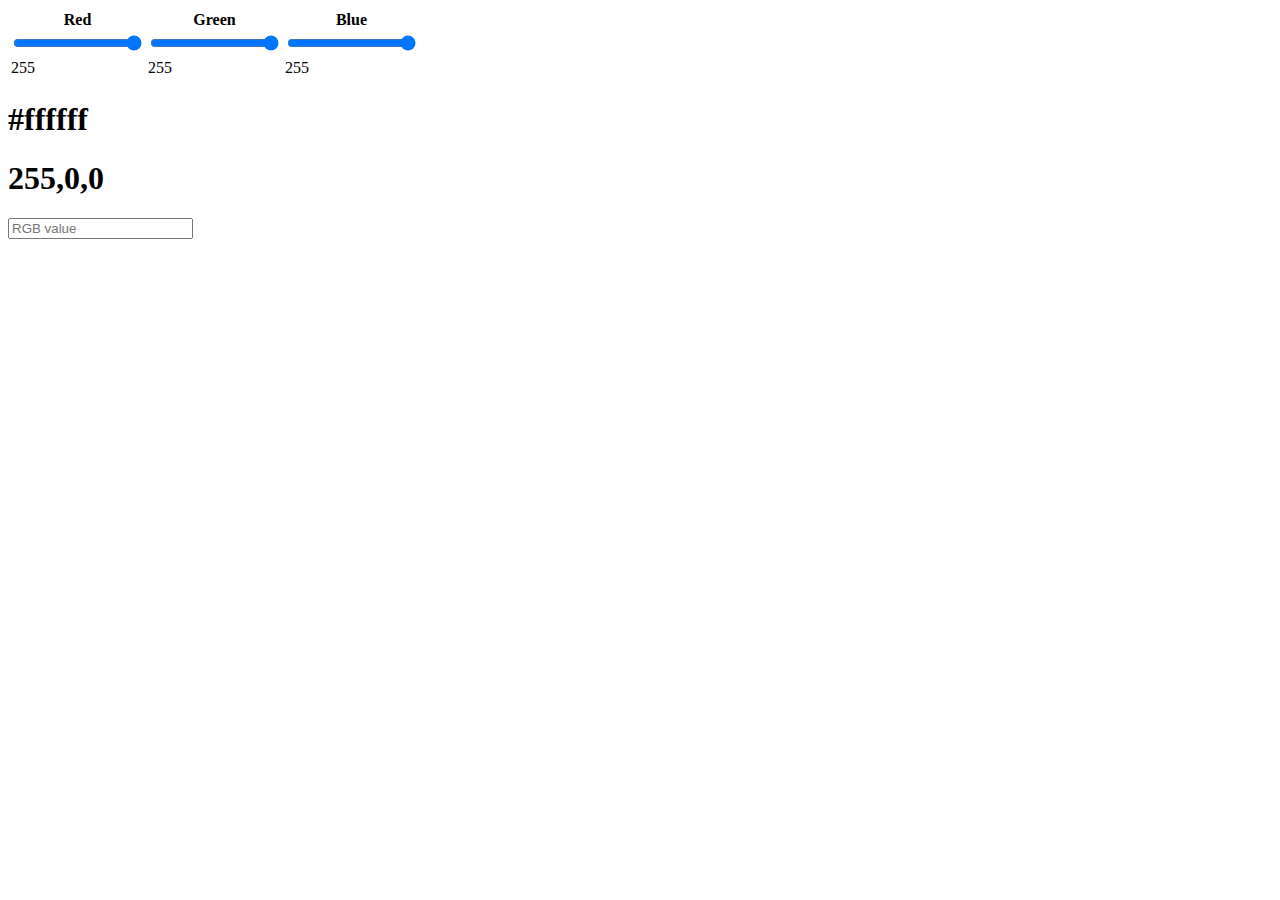
==== index.html @ 9938fbbf "Removing table and making flex grid" ====
<!DOCTYPE html>
<html lang="en">
<head>
    <meta charset="UTF-8">
    <meta http-equiv="X-UA-Compatible" content="IE=edge">
    <meta name="viewport" content="width=device-width, initial-scale=1.0">
    <title>Colour Converter NoTable</title>
    <link rel="stylesheet" href="style.css">
</head>
<body>
    

    <div id="container">
        <table>
            <tr>
                <th class="tHeader">Red</th>
                <th class="tHeader">Green</th>
                <th class="tHeader">Blue</th>
            </tr>
            <tr>
                <th><input type="range" min="0" max="255" value="255" onchange="changeRange()" id="r"></th>
                <th><input type="range" min="0" max="255" value="255" onchange="changeRange()" id="g"></th>
                <th><input type="range" min="0" max="255" value="255" onchange="changeRange()" id="b"></th>
                
            </tr>
           <tr>
               <td class="rgb-label" id="r-label">255</td>
               <td class="rgb-label" id="g-label">255</td>
               <td class="rgb-label" id="b-label">255</td>
           </tr>
            
        </table>
        <h1 id="hex-label">#ffffff</h1>
        <h1 id="rgb-label-main">255,0,0</h1>
        <input type="text" placeholder="RGB value">
    </div>
    <script src="script.js"></script>
</body>
</html>
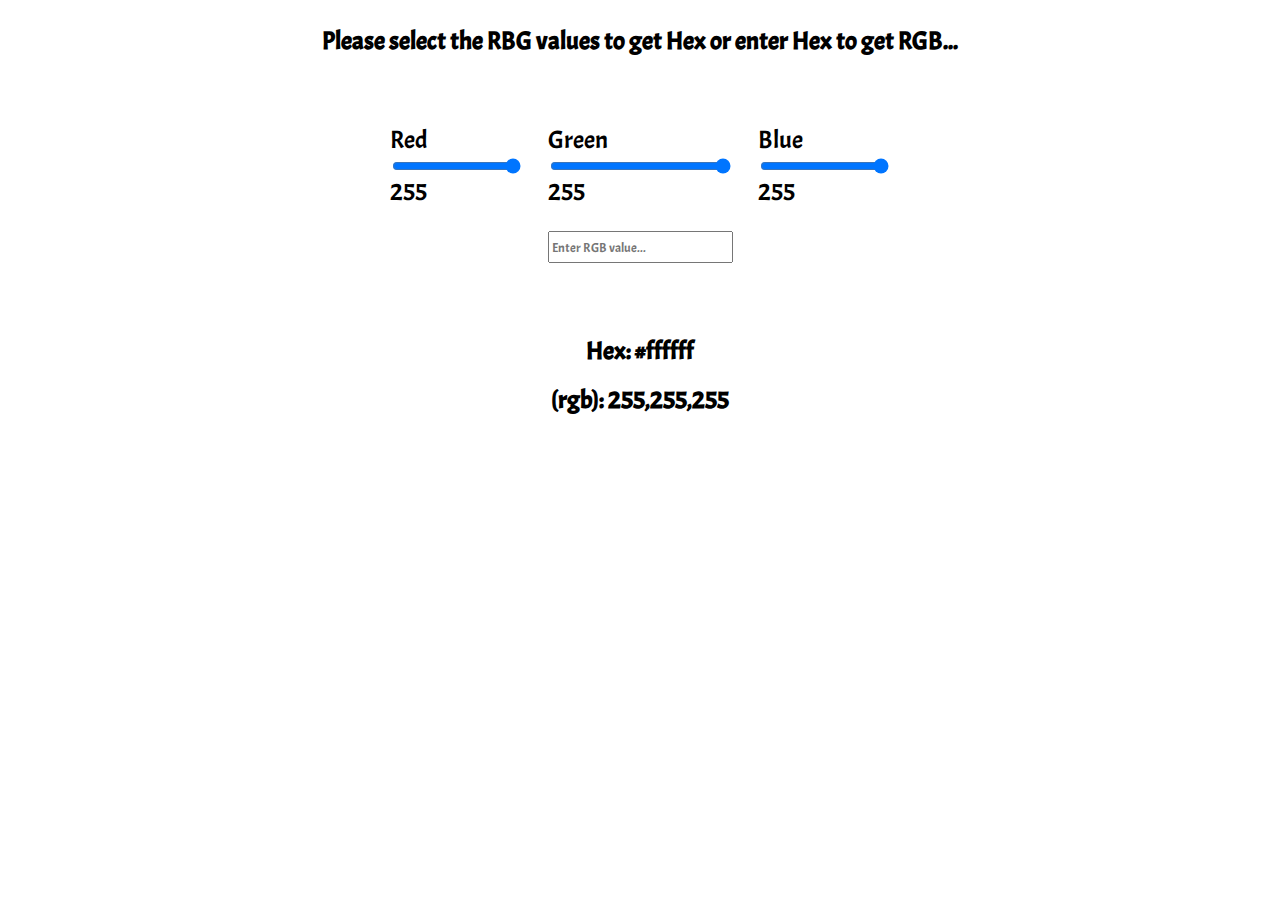
==== commit 99b99a85: "Merge pull request #2 from OstrongDev/tableRemoval" ====
--- a/index.html
+++ b/index.html
@@ -4,35 +4,44 @@
     <meta charset="UTF-8">
     <meta http-equiv="X-UA-Compatible" content="IE=edge">
     <meta name="viewport" content="width=device-width, initial-scale=1.0">
-    <title>Colour Converter NoTable</title>
+    <title>RGB HEX Colour Converter</title>
     <link rel="stylesheet" href="style.css">
+    <link rel="preconnect" href="https://fonts.googleapis.com">
+    <link rel="preconnect" href="https://fonts.gstatic.com" crossorigin>
+    <link href="https://fonts.googleapis.com/css2?family=Acme&display=swap" rel="stylesheet"> 
 </head>
 <body>
     
-
-    <div id="container">
-        <table>
-            <tr>
-                <th class="tHeader">Red</th>
-                <th class="tHeader">Green</th>
-                <th class="tHeader">Blue</th>
-            </tr>
-            <tr>
-                <th><input type="range" min="0" max="255" value="255" onchange="changeRange()" id="r"></th>
-                <th><input type="range" min="0" max="255" value="255" onchange="changeRange()" id="g"></th>
-                <th><input type="range" min="0" max="255" value="255" onchange="changeRange()" id="b"></th>
-                
-            </tr>
-           <tr>
-               <td class="rgb-label" id="r-label">255</td>
-               <td class="rgb-label" id="g-label">255</td>
-               <td class="rgb-label" id="b-label">255</td>
-           </tr>
+    
+ <div class="headerRow">
+             <h1 class="heading-main">Please select the RBG values to get Hex or enter Hex to get RGB...</h1>
+        </div>
+    <div id="colContainer">
+       
+        <div class="col">
+                <label id="r-title" class="sliderLabel" for="r">Red</label>
+                <input type="range" min="0" max="255" value="255" onchange="changeRange()" id="r">
+                <label class="rgb-label" for="r" id="r-label">255</label>
+            </div>
+            <div class="col">
+                <label id="g-title" class="sliderLabel" for="g">Green</label> 
+            <input type="range" min="0" max="255" value="255" onchange="changeRange()" id="g">
+            <label class="rgb-label" for="g" id="g-label">255</label>
+            <div class="rgbInput"><input id="RGB-input" type="text" style="height:2em; width:auto;" placeholder="Enter RGB value..."> </div>
+            </div>
+            <div class="col">
+                <label id="b-title" class="sliderLabel" for="b">Blue</label>
+                <input type="range" min="0" max="255" value="255" onchange="changeRange()" id="b">
+                <label class="rgb-label" for="b" id="b-label">255</label>
+            </div>
+       </div>
+        
+    <div class="valuesContainer">
+        <div class="currentValue">
+            <h1 id="hex-label">Hex: #ffffff</h1>
+            <h1 id="rgb-label-main">(rgb): 255,255,255</h1>
             
-        </table>
-        <h1 id="hex-label">#ffffff</h1>
-        <h1 id="rgb-label-main">255,0,0</h1>
-        <input type="text" placeholder="RGB value">
+        </div>
     </div>
     <script src="script.js"></script>
 </body>
--- a/style.css
+++ b/style.css
@@ -0,0 +1,51 @@
+body{
+    font-family: 'Acme', sans-serif;
+    font-size: 25px;
+}
+input::placeholder
+{
+    font-family: 'Acme', sans-serif;
+}
+.headerRow{
+    display: flex;
+    justify-content: center;
+    align-items: flex-end;
+}
+#colContainer{
+    display: flex;
+    gap: 1em;
+    justify-content: center;
+    align-items: flex-start; 
+    flex-shrink: 1;
+    flex-wrap: wrap;
+    height: 170px;
+    margin-top: 2em;
+}   
+.col{
+    height:1em;
+    display: flex; 
+    flex-direction: column;
+}
+.rgbInput{
+ padding-top: 20px;
+ height: 20px;
+ order:2
+}
+
+h1{
+    font-size: 1em;
+}
+.valuesContainer{
+    padding-top: 1em;
+    display: flex;
+    gap: 1em;
+    text-align: center;
+    justify-content: center;
+    align-items: center; 
+}
+
+@media all and (max-width: 600px) {
+.rgbInput{
+    order: 3;
+}
+}